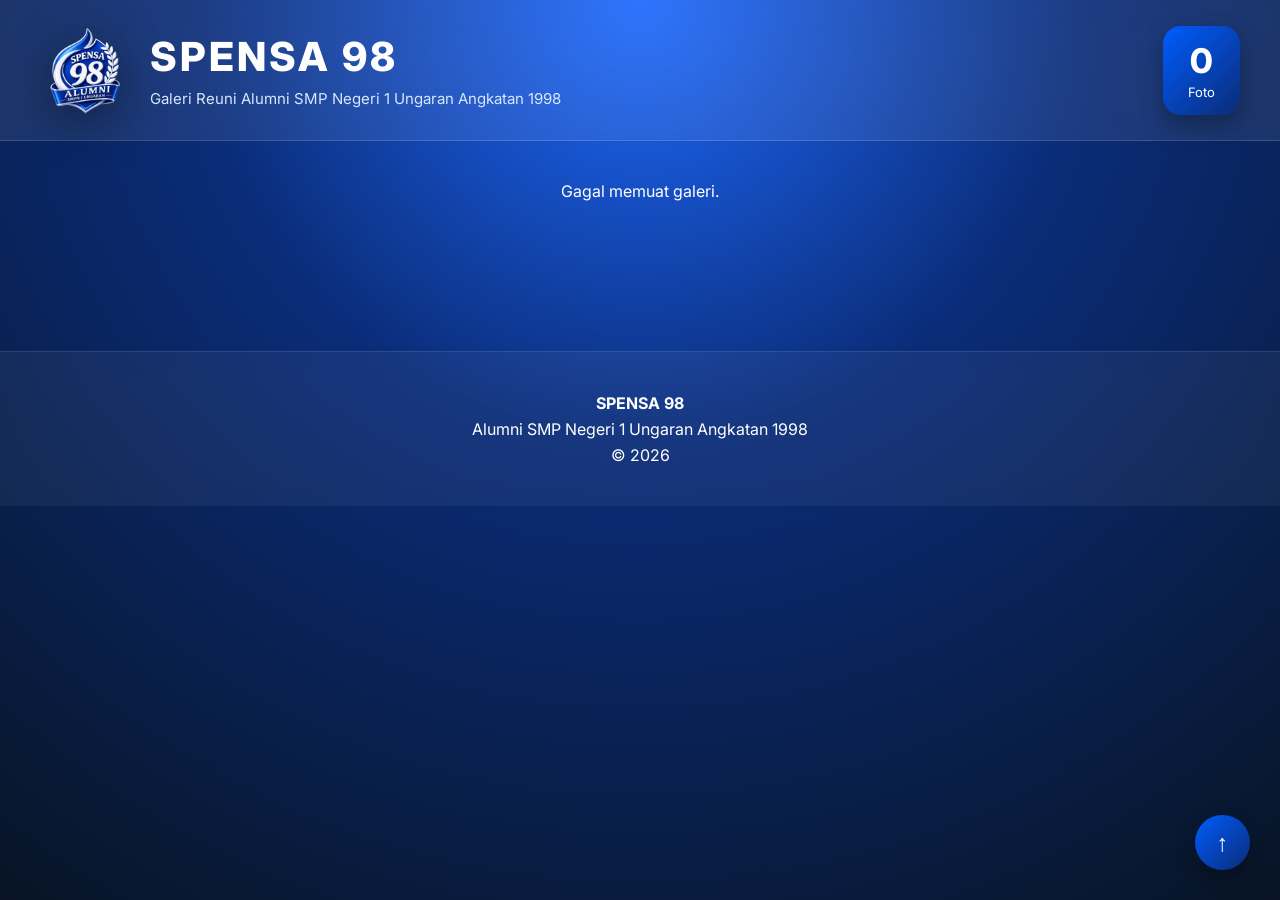
==== index.html @ cf9e3ee4 "Update index.html" ====
<!DOCTYPE html>
<html lang="id">

<head>
    <meta charset="UTF-8">
    <meta http-equiv="X-UA-Compatible" content="IE=edge">
    <meta name="viewport" content="width=device-width, initial-scale=1.0">

    <title>SPENSA 98 | Galeri Reuni</title>

    <meta name="description" content="Galeri Reuni Alumni SMP Negeri 1 Ungaran Angkatan 1998">
    <meta name="theme-color" content="#0B3D91">

    <!-- PWA -->
    <link rel="manifest" href="manifest.webmanifest">

    <meta name="apple-mobile-web-app-capable" content="yes">
    <meta name="apple-mobile-web-app-status-bar-style" content="default">
    <meta name="apple-mobile-web-app-title" content="SPENSA 98">

    <!-- Icon -->
    <link rel="icon" href="icon-192.png">
    <link rel="apple-touch-icon" href="icon-192.png">

    <!-- Open Graph -->
    <meta property="og:title" content="SPENSA 98 | Galeri Reuni">
    <meta property="og:description" content="Galeri Reuni Alumni SMP Negeri 1 Ungaran Angkatan 1998">
    <meta property="og:type" content="website">
    <meta property="og:image" content="icon-512.png">

    <!-- Font -->
    <link rel="preconnect" href="https://fonts.googleapis.com">
    <link rel="preconnect" href="https://fonts.gstatic.com" crossorigin>

    <link href="https://fonts.googleapis.com/css2?family=Inter:wght@300;400;500;600;700;800&display=swap" rel="stylesheet">

    <!-- CSS -->
    <link rel="stylesheet" href="style.css">

</head>

<body>

<header class="header">

    <div class="brand">

        <img src="logo.png" class="logo" alt="SPENSA 98">

        <div class="brand-text">
            <h1>SPENSA 98</h1>
            <p>Galeri Reuni Alumni SMP Negeri 1 Ungaran Angkatan 1998</p>
        </div>

    </div>

    <div class="photo-count">
        <span id="photoCount">0</span>
        <small>Foto</small>
    </div>

</header>


<!-- Loading -->

<div class="loading" id="loading">

    <div class="spinner"></div>

    <p>Memuat galeri...</p>

</div>


<!-- Empty -->

<div class="empty-state" id="emptyState">

    <div class="empty-icon">📷</div>

    <h2>Belum Ada Foto</h2>

    <p>Galeri masih kosong.</p>

</div>


<!-- Gallery -->

<main>

    <div class="gallery" id="gallery"></div>

</main>


<!-- Viewer -->

<div class="viewer" id="viewer">

    <button class="close-btn" id="closeViewer" aria-label="Tutup">
        ✕
    </button>

    <button class="nav prev" id="prevPhoto" aria-label="Foto Sebelumnya">
        ❮
    </button>

    <div class="viewer-content">

        <img id="viewerImage" src="" alt="">

        <div class="caption" id="caption"></div>

        <div class="viewer-actions">

            <button id="downloadBtn">
                ⬇ Download
            </button>

            <button id="shareBtn">
                🔗 Bagikan
            </button>

        </div>

    </div>

    <button class="nav next" id="nextPhoto" aria-label="Foto Berikutnya">
        ❯
    </button>

</div>


<!-- Scroll Top -->

<button id="topButton" class="top-button" aria-label="Kembali ke atas">

    ↑

</button>


<!-- Footer -->

<footer>

    <div class="footer-inner">

        <p><strong>SPENSA 98</strong></p>

        <p>Alumni SMP Negeri 1 Ungaran Angkatan 1998</p>

        <p>&copy; 2026</p>

    </div>

</footer>


<!-- Template -->

<template id="photoTemplate">

    <div class="photo-card">

        <img loading="lazy" draggable="false">

    </div>

</template>


<!-- Script -->

<script src="app.js"></script>

<script>

if ("serviceWorker" in navigator) {

    window.addEventListener("load", () => {

        navigator.serviceWorker.register("sw.js")

        .then(() => {

            console.log("Service Worker berhasil didaftarkan.");

        })

        .catch(err => {

            console.error("Service Worker gagal:", err);

        });

    });

}

</script>

</body>

</html>
---- style.css ----
:root{

--primary:#0A2C78;
--primary2:#005CFF;
--accent:#66C8FF;
--silver:#F5F8FF;

}

*{

margin:0;
padding:0;
box-sizing:border-box;

}

body{

font-family:'Inter',sans-serif;
color:white;

background:
radial-gradient(circle at top,#1F6AFF 0%,#0A2C78 40%,#081425 100%);

min-height:100vh;

}

/* HEADER */

.header{

display:flex;
justify-content:space-between;
align-items:center;

padding:25px 40px;

background:rgba(255,255,255,.08);

backdrop-filter:blur(15px);

position:sticky;

top:0;

z-index:999;

border-bottom:1px solid rgba(255,255,255,.15);

}

.brand{

display:flex;
align-items:center;
gap:20px;

}

.logo{

width:90px;
height:auto;

filter:drop-shadow(0 10px 25px rgba(0,0,0,.45));

}

.brand h1{

font-size:40px;
font-weight:800;
letter-spacing:3px;

}

.brand p{

margin-top:8px;
font-size:15px;
color:#D7E8FF;

}

/* COUNTER */

.photo-count{

background:linear-gradient(135deg,#005CFF,#0A2C78);

padding:14px 25px;

border-radius:18px;

text-align:center;

box-shadow:0 10px 25px rgba(0,0,0,.3);

}

.photo-count span{

display:block;

font-size:34px;

font-weight:800;

}

.photo-count small{

font-size:13px;

}

/* LOADING */

.loading{

text-align:center;

padding:40px;

}

.spinner{

width:50px;
height:50px;

margin:auto;

border:5px solid rgba(255,255,255,.25);

border-top:5px solid white;

border-radius:50%;

animation:spin 1s linear infinite;

}

@keyframes spin{

100%{

transform:rotate(360deg);

}

}

/* GALLERY */

.gallery{

column-count:4;

column-gap:18px;

padding:25px;

}

@media(max-width:1000px){

.gallery{

column-count:3;

}

}

@media(max-width:700px){

.gallery{

column-count:2;

}

}

.photo-card{

break-inside:avoid;

margin-bottom:18px;

background:rgba(255,255,255,.08);

border-radius:18px;

overflow:hidden;

backdrop-filter:blur(12px);

box-shadow:0 8px 25px rgba(0,0,0,.25);

transition:.3s;

cursor:pointer;

}

.photo-card:hover{

transform:translateY(-6px);

box-shadow:0 18px 40px rgba(0,92,255,.35);

}

.photo-card img{

display:block;

width:100%;

}

/* EMPTY */

.empty-state{

text-align:center;

padding:60px;

display:none;

}

/* VIEWER */

.viewer{

display:none;

position:fixed;

inset:0;

background:rgba(0,0,0,.92);

z-index:9999;

justify-content:center;

align-items:center;

}

.viewer-content img{

max-width:90vw;

max-height:85vh;

border-radius:15px;

}

.close-btn{

position:absolute;

top:25px;

right:25px;

font-size:32px;

background:none;

border:none;

color:white;

cursor:pointer;

}

.nav{

position:absolute;

top:50%;

transform:translateY(-50%);

font-size:40px;

background:none;

border:none;

color:white;

cursor:pointer;

}

.prev{

left:20px;

}

.next{

right:20px;

}

/* BACK TO TOP */

.top-button{

position:fixed;

bottom:30px;

right:30px;

width:55px;

height:55px;

border:none;

border-radius:50%;

background:linear-gradient(135deg,#005CFF,#0A2C78);

color:white;

font-size:24px;

cursor:pointer;

box-shadow:0 10px 20px rgba(0,0,0,.3);

}

/* FOOTER */

footer{

margin-top:60px;

padding:35px;

text-align:center;

background:rgba(255,255,255,.05);

backdrop-filter:blur(10px);

border-top:1px solid rgba(255,255,255,.1);

}

.footer-inner p{

margin:6px 0;

}
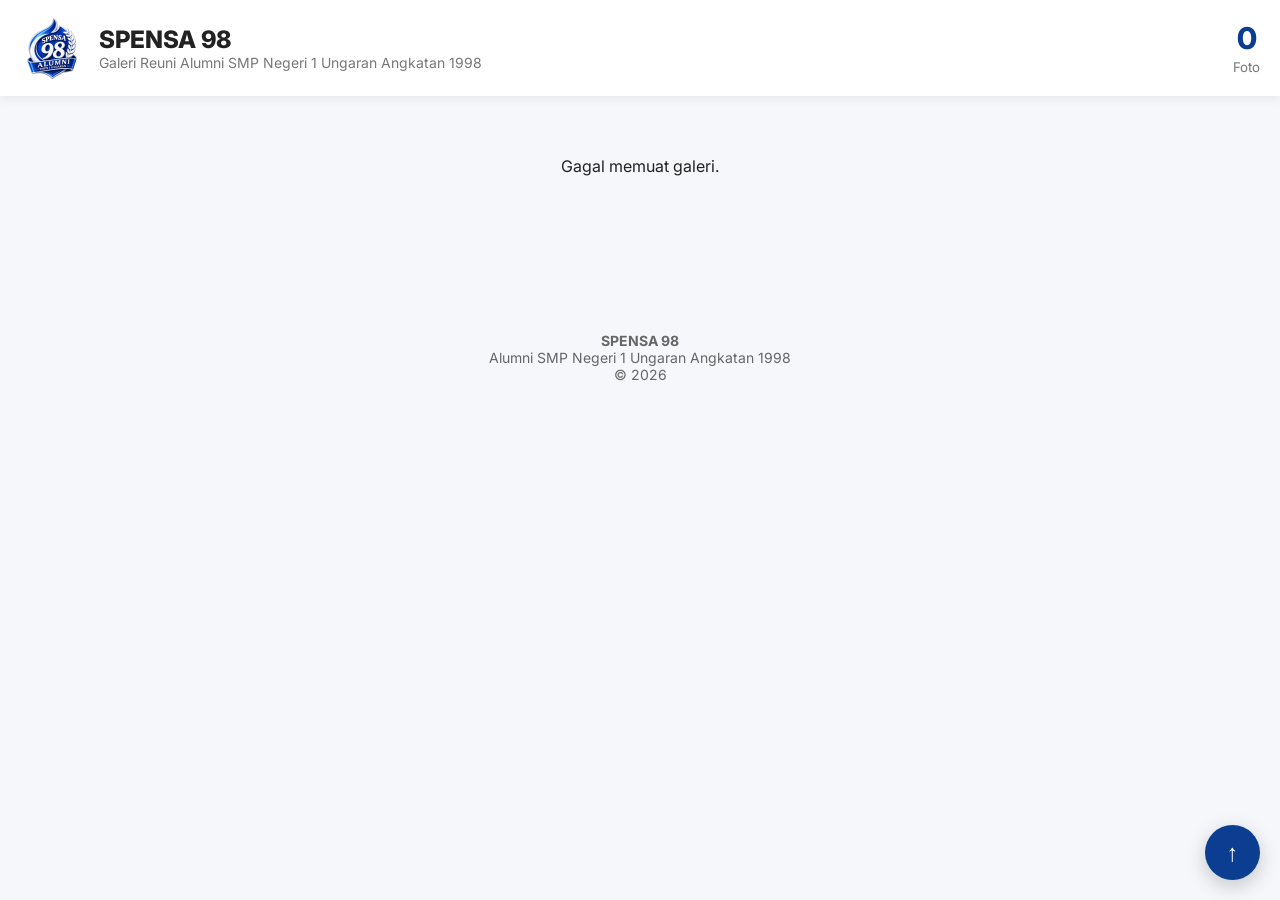
==== commit 112e08b2: "Fix HTML formatting and update comments" ====
--- a/index.html
+++ b/index.html
@@ -9,16 +9,15 @@
     <title>SPENSA 98 | Galeri Reuni</title>
 
     <meta name="description" content="Galeri Reuni Alumni SMP Negeri 1 Ungaran Angkatan 1998">
-    <meta name="theme-color" content="#0B3D91">
+    <meta name="theme-color" content="#0b3d91">
 
     <!-- PWA -->
     <link rel="manifest" href="manifest.webmanifest">
-
     <meta name="apple-mobile-web-app-capable" content="yes">
     <meta name="apple-mobile-web-app-status-bar-style" content="default">
     <meta name="apple-mobile-web-app-title" content="SPENSA 98">
 
-    <!-- Icon -->
+    <!-- Icons -->
     <link rel="icon" href="icon-192.png">
     <link rel="apple-touch-icon" href="icon-192.png">
 
@@ -28,7 +27,7 @@
     <meta property="og:type" content="website">
     <meta property="og:image" content="icon-512.png">
 
-    <!-- Font -->
+    <!-- Google Font -->
     <link rel="preconnect" href="https://fonts.googleapis.com">
     <link rel="preconnect" href="https://fonts.gstatic.com" crossorigin>
 
@@ -36,7 +35,6 @@
 
     <!-- CSS -->
     <link rel="stylesheet" href="style.css">
-
 </head>
 
 <body>
@@ -44,14 +42,12 @@
 <header class="header">
 
     <div class="brand">
+        <img src="logo.png" alt="Logo SPENSA 98" class="logo">
 
-        <img src="logo.png" class="logo" alt="SPENSA 98">
-
-        <div class="brand-text">
+        <div>
             <h1>SPENSA 98</h1>
             <p>Galeri Reuni Alumni SMP Negeri 1 Ungaran Angkatan 1998</p>
         </div>
-
     </div>
 
     <div class="photo-count">
@@ -61,148 +57,63 @@
 
 </header>
 
+<div class="loading" id="loading">
+    <div class="spinner"></div>
+    <p>Memuat galeri...</p>
+</div>
 
-<!-- Loading -->
+<div class="empty-state" id="emptyState">
+    📷
+    <h2>Belum ada foto</h2>
+    <p>Galeri masih kosong.</p>
+</div>
 
-<div class="loading" id="loading">
+<main>
+    <div class="gallery" id="gallery"></div>
+</main>
 
-    <div class="spinner"></div>
+<div class="viewer" id="viewer">
 
-    <p>Memuat galeri...</p>
+    <button class="close-btn" id="closeViewer" aria-label="Tutup">✕</button>
+
+    <button class="nav prev" id="prevPhoto" aria-label="Foto sebelumnya">❮</button>
+
+    <div class="viewer-content">
+        <img id="viewerImage" src="" alt="">
+        <div class="caption" id="caption"></div>
+    </div>
+
+    <button class="nav next" id="nextPhoto" aria-label="Foto berikutnya">❯</button>
 
 </div>
 
-
-<!-- Empty -->
-
-<div class="empty-state" id="emptyState">
-
-    <div class="empty-icon">📷</div>
-
-    <h2>Belum Ada Foto</h2>
-
-    <p>Galeri masih kosong.</p>
-
-</div>
-
-
-<!-- Gallery -->
-
-<main>
-
-    <div class="gallery" id="gallery"></div>
-
-</main>
-
-
-<!-- Viewer -->
-
-<div class="viewer" id="viewer">
-
-    <button class="close-btn" id="closeViewer" aria-label="Tutup">
-        ✕
-    </button>
-
-    <button class="nav prev" id="prevPhoto" aria-label="Foto Sebelumnya">
-        ❮
-    </button>
-
-    <div class="viewer-content">
-
-        <img id="viewerImage" src="" alt="">
-
-        <div class="caption" id="caption"></div>
-
-        <div class="viewer-actions">
-
-            <button id="downloadBtn">
-                ⬇ Download
-            </button>
-
-            <button id="shareBtn">
-                🔗 Bagikan
-            </button>
-
-        </div>
-
-    </div>
-
-    <button class="nav next" id="nextPhoto" aria-label="Foto Berikutnya">
-        ❯
-    </button>
-
-</div>
-
-
-<!-- Scroll Top -->
-
-<button id="topButton" class="top-button" aria-label="Kembali ke atas">
-
+<button class="top-button" id="topButton" aria-label="Kembali ke atas">
     ↑
-
 </button>
 
-
-<!-- Footer -->
-
 <footer>
-
     <div class="footer-inner">
-
         <p><strong>SPENSA 98</strong></p>
-
         <p>Alumni SMP Negeri 1 Ungaran Angkatan 1998</p>
-
         <p>&copy; 2026</p>
-
     </div>
-
 </footer>
 
-
-<!-- Template -->
-
 <template id="photoTemplate">
-
     <div class="photo-card">
-
         <img loading="lazy" draggable="false">
-
     </div>
-
 </template>
-
-
-<!-- Script -->
 
 <script src="app.js"></script>
 
 <script>
-
 if ("serviceWorker" in navigator) {
-
     window.addEventListener("load", () => {
-
-        navigator.serviceWorker.register("sw.js")
-
-        .then(() => {
-
-            console.log("Service Worker berhasil didaftarkan.");
-
-        })
-
-        .catch(err => {
-
-            console.error("Service Worker gagal:", err);
-
-        });
-
+        navigator.serviceWorker.register("sw.js");
     });
-
 }
-
 </script>
 
 </body>
-
-</html>+</html>
--- a/style.css
+++ b/style.css
@@ -1,372 +1,499 @@
-:root{
-
---primary:#0A2C78;
---primary2:#005CFF;
---accent:#66C8FF;
---silver:#F5F8FF;
-
-}
-
-*{
-
-margin:0;
-padding:0;
-box-sizing:border-box;
-
-}
-
-body{
-
-font-family:'Inter',sans-serif;
-color:white;
-
-background:
-radial-gradient(circle at top,#1F6AFF 0%,#0A2C78 40%,#081425 100%);
-
-min-height:100vh;
-
-}
-
-/* HEADER */
-
-.header{
-
-display:flex;
-justify-content:space-between;
-align-items:center;
-
-padding:25px 40px;
-
-background:rgba(255,255,255,.08);
-
-backdrop-filter:blur(15px);
-
-position:sticky;
-
-top:0;
-
-z-index:999;
-
-border-bottom:1px solid rgba(255,255,255,.15);
-
-}
-
-.brand{
-
-display:flex;
-align-items:center;
-gap:20px;
-
-}
-
-.logo{
-
-width:90px;
-height:auto;
-
-filter:drop-shadow(0 10px 25px rgba(0,0,0,.45));
-
-}
-
-.brand h1{
-
-font-size:40px;
-font-weight:800;
-letter-spacing:3px;
-
-}
-
-.brand p{
-
-margin-top:8px;
-font-size:15px;
-color:#D7E8FF;
-
-}
-
-/* COUNTER */
-
-.photo-count{
-
-background:linear-gradient(135deg,#005CFF,#0A2C78);
-
-padding:14px 25px;
-
-border-radius:18px;
-
-text-align:center;
-
-box-shadow:0 10px 25px rgba(0,0,0,.3);
-
-}
-
-.photo-count span{
-
-display:block;
-
-font-size:34px;
-
-font-weight:800;
-
-}
-
-.photo-count small{
-
-font-size:13px;
-
-}
-
-/* LOADING */
-
-.loading{
-
-text-align:center;
-
-padding:40px;
-
-}
-
-.spinner{
-
-width:50px;
-height:50px;
-
-margin:auto;
-
-border:5px solid rgba(255,255,255,.25);
-
-border-top:5px solid white;
-
-border-radius:50%;
-
-animation:spin 1s linear infinite;
-
-}
-
-@keyframes spin{
-
-100%{
-
-transform:rotate(360deg);
-
-}
-
-}
-
-/* GALLERY */
-
-.gallery{
-
-column-count:4;
-
-column-gap:18px;
-
-padding:25px;
-
-}
-
-@media(max-width:1000px){
-
-.gallery{
-
-column-count:3;
-
-}
-
-}
-
-@media(max-width:700px){
-
-.gallery{
-
-column-count:2;
-
-}
-
-}
-
-.photo-card{
-
-break-inside:avoid;
-
-margin-bottom:18px;
-
-background:rgba(255,255,255,.08);
-
-border-radius:18px;
-
-overflow:hidden;
-
-backdrop-filter:blur(12px);
-
-box-shadow:0 8px 25px rgba(0,0,0,.25);
-
-transition:.3s;
-
-cursor:pointer;
-
-}
-
-.photo-card:hover{
-
-transform:translateY(-6px);
-
-box-shadow:0 18px 40px rgba(0,92,255,.35);
-
-}
-
-.photo-card img{
-
-display:block;
-
-width:100%;
-
-}
-
-/* EMPTY */
-
-.empty-state{
-
-text-align:center;
-
-padding:60px;
-
-display:none;
-
-}
-
-/* VIEWER */
-
-.viewer{
-
-display:none;
-
-position:fixed;
-
-inset:0;
-
-background:rgba(0,0,0,.92);
-
-z-index:9999;
-
-justify-content:center;
-
-align-items:center;
-
-}
-
-.viewer-content img{
-
-max-width:90vw;
-
-max-height:85vh;
-
-border-radius:15px;
-
-}
-
-.close-btn{
-
-position:absolute;
-
-top:25px;
-
-right:25px;
-
-font-size:32px;
-
-background:none;
-
-border:none;
-
-color:white;
-
-cursor:pointer;
-
-}
-
-.nav{
-
-position:absolute;
-
-top:50%;
-
-transform:translateY(-50%);
-
-font-size:40px;
-
-background:none;
-
-border:none;
-
-color:white;
-
-cursor:pointer;
-
-}
-
-.prev{
-
-left:20px;
-
-}
-
-.next{
-
-right:20px;
-
-}
-
-/* BACK TO TOP */
-
-.top-button{
-
-position:fixed;
-
-bottom:30px;
-
-right:30px;
-
-width:55px;
-
-height:55px;
-
-border:none;
-
-border-radius:50%;
-
-background:linear-gradient(135deg,#005CFF,#0A2C78);
-
-color:white;
-
-font-size:24px;
-
-cursor:pointer;
-
-box-shadow:0 10px 20px rgba(0,0,0,.3);
-
-}
-
-/* FOOTER */
-
-footer{
-
-margin-top:60px;
-
-padding:35px;
-
-text-align:center;
-
-background:rgba(255,255,255,.05);
-
-backdrop-filter:blur(10px);
-
-border-top:1px solid rgba(255,255,255,.1);
-
-}
-
-.footer-inner p{
-
-margin:6px 0;
-
+/* ===========================
+   SPENSA 98 PHOTO ARCHIVE
+=========================== */
+
+*{
+    margin:0;
+    padding:0;
+    box-sizing:border-box;
+}
+
+:root{
+
+    --primary:#0b3d91;
+    --background:#f5f7fb;
+    --card:#ffffff;
+    --text:#222;
+    --muted:#777;
+
+    --radius:16px;
+
+}
+
+html{
+    scroll-behavior:smooth;
+}
+
+body{
+
+    font-family:'Inter',sans-serif;
+    background:var(--background);
+    color:var(--text);
+
+}
+
+
+/* ===========================
+   HEADER
+=========================== */
+
+.header{
+
+    position:sticky;
+    top:0;
+
+    z-index:100;
+
+    background:#fff;
+
+    display:flex;
+    justify-content:space-between;
+    align-items:center;
+
+    padding:16px 20px;
+
+    box-shadow:0 2px 10px rgba(0,0,0,.08);
+
+}
+
+.brand{
+
+    display:flex;
+    align-items:center;
+    gap:15px;
+
+}
+
+.logo{
+
+    width:64px;
+    height:64px;
+    object-fit:contain;
+
+}
+
+.brand h1{
+
+    font-size:24px;
+    font-weight:800;
+
+}
+
+.brand p{
+
+    font-size:14px;
+    color:var(--muted);
+
+}
+
+.photo-count{
+
+    text-align:center;
+
+}
+
+.photo-count span{
+
+    display:block;
+
+    font-size:30px;
+    font-weight:800;
+
+    color:var(--primary);
+
+}
+
+.photo-count small{
+
+    color:var(--muted);
+
+}
+
+
+/* ===========================
+   LOADING
+=========================== */
+
+.loading{
+
+    text-align:center;
+
+    padding:60px 20px;
+
+}
+
+.spinner{
+
+    width:48px;
+    height:48px;
+
+    border:4px solid #ddd;
+    border-top:4px solid var(--primary);
+
+    border-radius:50%;
+
+    margin:auto;
+
+    animation:spin 1s linear infinite;
+
+}
+
+@keyframes spin{
+
+    to{
+
+        transform:rotate(360deg);
+
+    }
+
+}
+
+
+/* ===========================
+   EMPTY
+=========================== */
+
+.empty-state{
+
+    display:none;
+
+    text-align:center;
+
+    padding:80px 20px;
+
+}
+
+.empty-icon{
+
+    font-size:70px;
+
+    margin-bottom:15px;
+
+}
+
+
+/* ===========================
+   GALLERY
+=========================== */
+
+.gallery{
+
+    columns:4 280px;
+
+    column-gap:16px;
+
+    padding:18px;
+
+}
+
+.photo-card{
+
+    break-inside:avoid;
+
+    margin-bottom:16px;
+
+}
+
+.photo-card img{
+
+    width:100%;
+
+    display:block;
+
+    border-radius:16px;
+
+    cursor:pointer;
+
+    transition:.25s;
+
+    background:#eee;
+
+}
+
+.photo-card img:hover{
+
+    transform:scale(1.03);
+
+    box-shadow:0 10px 25px rgba(0,0,0,.15);
+
+}
+
+
+/* ===========================
+   VIEWER
+=========================== */
+
+.viewer{
+
+    position:fixed;
+
+    inset:0;
+
+    background:rgba(0,0,0,.95);
+
+    display:none;
+
+    justify-content:center;
+
+    align-items:center;
+
+    z-index:9999;
+
+}
+
+.viewer.show{
+
+    display:flex;
+
+}
+
+.viewer-content{
+
+    width:100%;
+    height:100%;
+
+    display:flex;
+
+    flex-direction:column;
+
+    justify-content:center;
+
+    align-items:center;
+
+}
+
+#viewerImage{
+
+    max-width:100%;
+    max-height:80vh;
+
+    object-fit:contain;
+
+}
+
+.caption{
+
+    color:#fff;
+
+    margin-top:20px;
+
+    font-size:15px;
+
+}
+
+
+/* ===========================
+   ACTIONS
+=========================== */
+
+.viewer-actions{
+
+    display:flex;
+
+    gap:12px;
+
+    margin-top:20px;
+
+}
+
+.viewer-actions button{
+
+    border:none;
+
+    background:#fff;
+
+    padding:12px 18px;
+
+    border-radius:40px;
+
+    cursor:pointer;
+
+    font-weight:600;
+
+}
+
+.viewer-actions button:hover{
+
+    background:#eee;
+
+}
+
+
+/* ===========================
+   CLOSE
+=========================== */
+
+.close-btn{
+
+    position:absolute;
+
+    top:20px;
+    right:20px;
+
+    width:50px;
+    height:50px;
+
+    border:none;
+
+    border-radius:50%;
+
+    background:rgba(255,255,255,.2);
+
+    color:#fff;
+
+    font-size:28px;
+
+    cursor:pointer;
+
+}
+
+
+/* ===========================
+   NEXT PREV
+=========================== */
+
+.nav{
+
+    position:absolute;
+
+    top:50%;
+
+    transform:translateY(-50%);
+
+    width:56px;
+    height:56px;
+
+    border:none;
+
+    border-radius:50%;
+
+    background:rgba(255,255,255,.2);
+
+    color:#fff;
+
+    font-size:34px;
+
+    cursor:pointer;
+
+}
+
+.prev{
+
+    left:20px;
+
+}
+
+.next{
+
+    right:20px;
+
+}
+
+
+/* ===========================
+   TOP BUTTON
+=========================== */
+
+.top-button{
+
+    position:fixed;
+
+    right:20px;
+    bottom:20px;
+
+    width:55px;
+    height:55px;
+
+    border:none;
+
+    border-radius:50%;
+
+    background:var(--primary);
+
+    color:#fff;
+
+    font-size:24px;
+
+    cursor:pointer;
+
+    box-shadow:0 6px 20px rgba(0,0,0,.2);
+
+}
+
+
+/* ===========================
+   FOOTER
+=========================== */
+
+footer{
+
+    margin-top:30px;
+
+    padding:30px 20px;
+
+    text-align:center;
+
+    color:#666;
+
+    font-size:14px;
+
+}
+
+
+/* ===========================
+   MOBILE
+=========================== */
+
+@media(max-width:768px){
+
+    .gallery{
+
+        columns:2;
+
+        column-gap:10px;
+
+        padding:10px;
+
+    }
+
+    .header{
+
+        padding:12px;
+
+    }
+
+    .logo{
+
+        width:52px;
+        height:52px;
+
+    }
+
+    .brand h1{
+
+        font-size:20px;
+
+    }
+
+    .brand p{
+
+        font-size:12px;
+
+    }
+
+    .photo-count span{
+
+        font-size:22px;
+
+    }
+
+    .nav{
+
+        width:44px;
+        height:44px;
+
+        font-size:24px;
+
+    }
+
 }
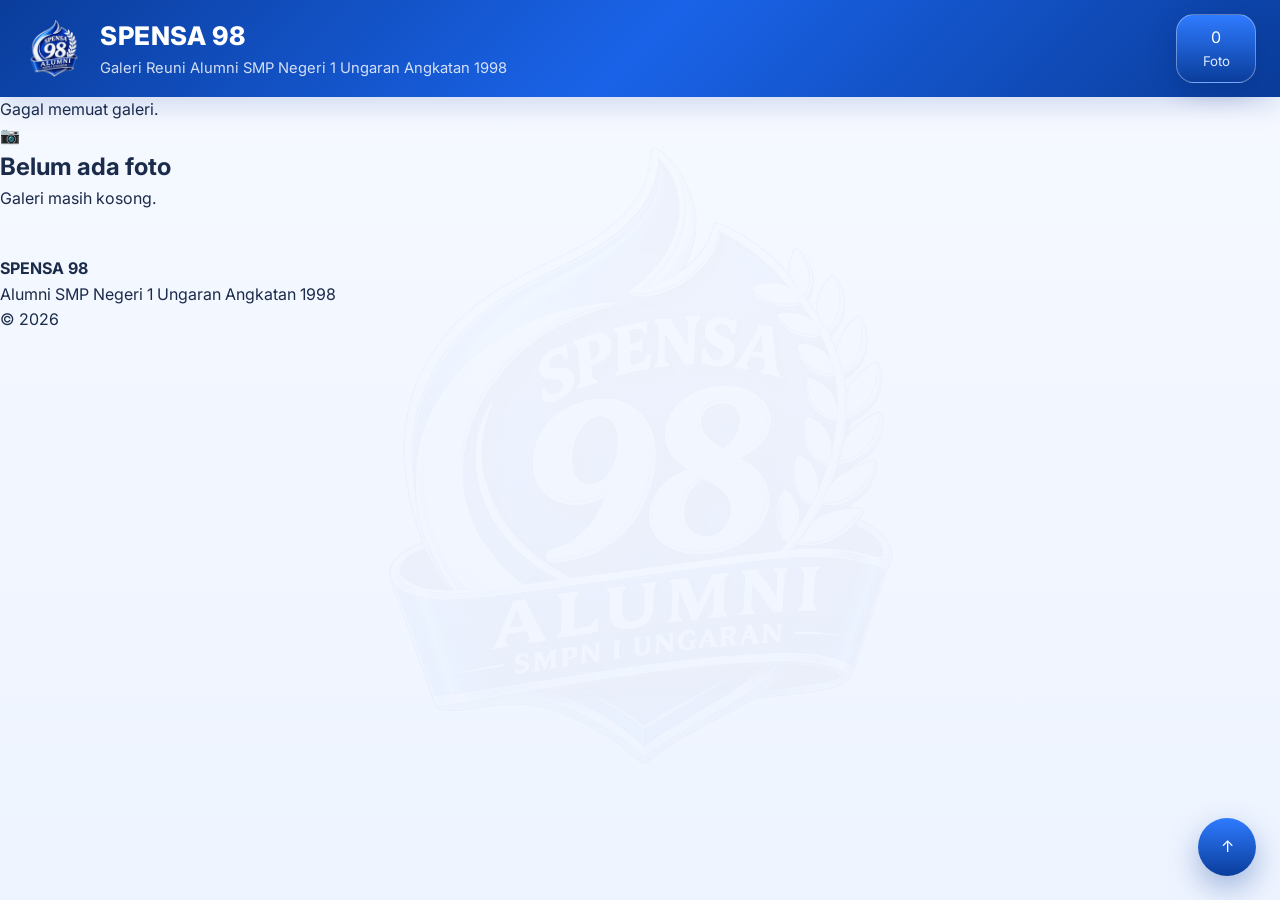
==== commit 850f9b84: "Add viewer actions buttons for copy and share" ====
--- a/index.html
+++ b/index.html
@@ -81,6 +81,14 @@
     <div class="viewer-content">
         <img id="viewerImage" src="" alt="">
         <div class="caption" id="caption"></div>
+
+		<div class="viewer-actions">
+
+		<button id="copyBtn">📋 Copy</button>
+
+		<button id="shareBtn">📤 Share</button>
+
+		</div>
     </div>
 
     <button class="nav next" id="nextPhoto" aria-label="Foto berikutnya">❯</button>
--- a/style.css
+++ b/style.css
@@ -1,139 +1,1489 @@
-/* ===========================
+/* ==================================================
+   01. ROOT & RESET
    SPENSA 98 PHOTO ARCHIVE
-=========================== */
-
-*{
+================================================== */
+
+/* Reset */
+
+*,
+*::before,
+*::after{
     margin:0;
     padding:0;
     box-sizing:border-box;
 }
 
+/* Theme */
+
 :root{
 
-    --primary:#0b3d91;
-    --background:#f5f7fb;
-    --card:#ffffff;
-    --text:#222;
-    --muted:#777;
-
-    --radius:16px;
-
-}
+    /* Brand */
+
+    --primary:#0A3D9B;
+    --primary-dark:#062A73;
+    --primary-light:#2F7BFF;
+    --secondary:#FFFFFF;
+
+    /* Background */
+
+    --background:#EEF4FF;
+    --surface:#FFFFFF;
+
+    /* Text */
+
+    --text:#1B2B4A;
+    --text-light:#64748B;
+
+    /* Border */
+
+    --border:#D8E6FF;
+
+    /* Shadow */
+
+    --shadow-sm:0 4px 12px rgba(10,61,155,.08);
+    --shadow-md:0 10px 24px rgba(10,61,155,.14);
+    --shadow-lg:0 18px 40px rgba(10,61,155,.20);
+
+    /* Radius */
+
+    --radius-sm:10px;
+    --radius-md:16px;
+    --radius-lg:22px;
+
+    /* Animation */
+
+    --speed-fast:.20s;
+    --speed-normal:.30s;
+    --speed-slow:.45s;
+
+    /* Header */
+
+    --header-height:82px;
+
+    /* Viewer */
+
+    --viewer-bg:rgba(0,0,0,.95);
+
+}
+
+/* HTML */
 
 html{
+
     scroll-behavior:smooth;
-}
+
+    -webkit-text-size-adjust:100%;
+
+}
+
+/* Body */
 
 body{
 
     font-family:'Inter',sans-serif;
-    background:var(--background);
+
+    background:
+    linear-gradient(
+        180deg,
+        #F6F9FF 0%,
+        #EEF4FF 100%
+    );
+
     color:var(--text);
 
-}
-
-
-/* ===========================
-   HEADER
-=========================== */
+    line-height:1.6;
+
+    overflow-x:hidden;
+
+    min-height:100vh;
+
+    text-rendering:optimizeLegibility;
+
+    -webkit-font-smoothing:antialiased;
+
+}
+
+/* Images */
+
+img{
+
+    display:block;
+
+    max-width:100%;
+
+    user-select:none;
+
+    -webkit-user-drag:none;
+
+}
+
+/* Links */
+
+a{
+
+    color:inherit;
+
+    text-decoration:none;
+
+}
+
+/* Button */
+
+button{
+
+    font:inherit;
+
+    cursor:pointer;
+
+    border:none;
+
+    outline:none;
+
+}
+
+/* Input */
+
+input{
+
+    font:inherit;
+
+    outline:none;
+
+}
+
+/* List */
+
+ul,
+ol{
+
+    list-style:none;
+
+}
+
+/* Selection */
+
+::selection{
+
+    background:var(--primary);
+
+    color:#fff;
+
+}
+
+/* Scrollbar */
+
+::-webkit-scrollbar{
+
+    width:10px;
+
+}
+
+::-webkit-scrollbar-track{
+
+    background:#ECEFF3;
+
+}
+
+::-webkit-scrollbar-thumb{
+
+    background:#B8C2D1;
+
+    border-radius:20px;
+
+}
+
+::-webkit-scrollbar-thumb:hover{
+
+    background:var(--primary);
+
+}
+
+/* Utility */
+
+.hidden{
+
+    display:none !important;
+
+}
+
+.fade{
+
+    transition:all var(--speed-normal) ease;
+
+}
+
+/* ==================================================
+   02. HEADER
+   SPENSA 98 PHOTO ARCHIVE
+================================================== */
 
 .header{
 
     position:sticky;
+
     top:0;
 
-    z-index:100;
-
-    background:#fff;
+    z-index:1000;
 
     display:flex;
+
     justify-content:space-between;
+
     align-items:center;
 
-    padding:16px 20px;
-
-    box-shadow:0 2px 10px rgba(0,0,0,.08);
-
-}
+    gap:20px;
+
+    width:100%;
+
+    min-height:var(--header-height);
+
+    padding:14px 24px;
+
+    background:
+    linear-gradient(
+        135deg,
+        #0A3D9B,
+        #1A63E8,
+        #0A3D9B
+    );
+
+    color:white;
+
+    box-shadow:var(--shadow-md);
+
+}
+
+/* ==========================
+   BRAND
+========================== */
 
 .brand{
 
     display:flex;
+
     align-items:center;
-    gap:15px;
-
-}
+
+    gap:16px;
+
+    min-width:0;
+
+}
+
+/* ==========================
+   LOGO
+========================== */
 
 .logo{
 
-    width:64px;
-    height:64px;
+    width:60px;
+
+    height:60px;
+
     object-fit:contain;
 
+    flex-shrink:0;
+
+    transition:transform var(--speed-normal);
+
+}
+
+.logo:hover{
+
+    transform:scale(1.05);
+
+}
+
+/* ==========================
+   TITLE
+========================== */
+
+.brand-text{
+
+    display:flex;
+
+    flex-direction:column;
+
+    justify-content:center;
+
+    min-width:0;
+
 }
 
 .brand h1{
 
-    font-size:24px;
+    font-size:1.6rem;
+
     font-weight:800;
 
+    color:white;
+
+    letter-spacing:.6px;
+
 }
 
 .brand p{
 
+    color:rgba(255,255,255,.82);
+
+    font-size:.92rem;
+
+}
+
+/* ==========================
+   PHOTO COUNT
+========================== */
+
+.photo-count{
+
+    display:flex;
+
+    flex-direction:column;
+
+    justify-content:center;
+
+    align-items:center;
+
+    min-width:80px;
+
+    padding:10px 16px;
+
+    border-radius:18px;
+
+    background:
+    linear-gradient(
+        180deg,
+        #2F7BFF,
+        #0A3D9B
+    );
+
+    border:1px solid rgba(255,255,255,.35);
+
+    box-shadow:0 8px 24px rgba(0,40,120,.35);
+
+}
+
+.photo-count span{
+
+    color:white;
+
+}
+
+.photo-count small{
+
+    color:#DCE8FF;
+
+}
+
+/* ==========================
+   HEADER SHRINK
+   (dipakai nanti oleh JS)
+========================== */
+
+.header.shrink{
+
+    min-height:64px;
+
+    padding:10px 20px;
+
+}
+
+.header.shrink .logo{
+
+    width:46px;
+
+    height:46px;
+
+}
+
+.header.shrink .brand h1{
+
+    font-size:1.25rem;
+
+}
+
+.header.shrink .brand p{
+
+    font-size:.80rem;
+
+}
+
+.header.shrink .photo-count{
+
+    padding:8px 14px;
+
+}
+
+.header.shrink .photo-count span{
+
+    font-size:1.45rem;
+
+}
+
+/* ==========================
+   HOVER
+========================== */
+
+.header:hover{
+
+    box-shadow:var(--shadow-md);
+
+}
+
+/* ==================================================
+   03. GALLERY
+   SPENSA 98 PHOTO ARCHIVE
+================================================== */
+
+/* ==========================
+   MAIN
+========================== */
+
+main{
+
+    width:100%;
+
+    max-width:1800px;
+
+    margin:auto;
+
+    padding:22px;
+
+}
+
+/* ==========================
+   GALLERY
+========================== */
+
+.gallery{
+
+    column-count:5;
+
+    column-gap:18px;
+
+    width:100%;
+
+}
+
+/* Desktop */
+
+@media (max-width:1600px){
+
+    .gallery{
+
+        column-count:4;
+
+    }
+
+}
+
+/* Laptop */
+
+@media (max-width:1200px){
+
+    .gallery{
+
+        column-count:3;
+
+    }
+
+}
+
+/* Tablet */
+
+@media (max-width:768px){
+
+    .gallery{
+
+        column-count:2;
+
+        column-gap:12px;
+
+    }
+
+}
+
+/* HP kecil */
+
+@media (max-width:480px){
+
+    .gallery{
+
+        column-count:2;
+
+        column-gap:10px;
+
+    }
+
+}
+
+/* ==========================
+   CARD
+========================== */
+
+.photo-card{
+
+    position:relative;
+
+    width:100%;
+
+    margin-bottom:18px;
+
+    break-inside:avoid;
+
+    overflow:hidden;
+
+    border-radius:20px;
+
+    background:white;
+
+    border:1px solid #D9E6FF;
+
+    box-shadow:var(--shadow-sm);
+
+    transition:.3s;
+
+}
+
+/* ==========================
+   IMAGE
+========================== */
+
+.photo-card img{
+
+    display:block;
+
+    width:100%;
+
+    height:auto;
+
+    cursor:pointer;
+
+    border-radius:18px;
+
+    transition:
+        transform .35s ease,
+        filter .35s ease;
+
+    background:#ECECEC;
+
+}
+
+/* ==========================
+   HOVER
+========================== */
+
+.photo-card:hover{
+
+    transform:translateY(-6px);
+
+    border-color:#2F7BFF;
+
+    box-shadow:
+
+    0 20px 42px rgba(10,61,155,.18);
+
+}
+
+.photo-card:hover img{
+
+    transform:scale(1.04);
+
+}
+
+/* ==========================
+   OVERLAY
+========================== */
+
+.photo-card::after{
+
+    content:"";
+
+    position:absolute;
+
+    inset:0;
+
+    background:linear-gradient(
+        to top,
+        rgba(0,0,0,.15),
+        transparent 40%
+    );
+
+    opacity:0;
+
+    transition:.30s;
+
+    pointer-events:none;
+
+}
+
+.photo-card:hover::after{
+
+    opacity:1;
+
+}
+
+/* ==========================
+   LOADING
+========================== */
+
+.photo-card img:not([src]){
+
+    min-height:240px;
+
+}
+
+/* ==========================
+   IMAGE LOADED
+========================== */
+
+.photo-card.loaded img{
+
+    animation:fadePhoto .45s ease;
+
+}
+
+/* ==========================
+   SKELETON
+========================== */
+
+.photo-card.loading{
+
+    min-height:220px;
+
+    background:linear-gradient(
+        90deg,
+        #ececec 25%,
+        #f7f7f7 37%,
+        #ececec 63%
+    );
+
+    background-size:400% 100%;
+
+    animation:skeleton 1.4s infinite;
+
+}
+
+/* ==========================
+   BADGE
+========================== */
+
+.photo-card .badge{
+
+    position:absolute;
+
+    top:10px;
+
+    right:10px;
+
+    padding:6px 10px;
+
+    border-radius:30px;
+
+    background:rgba(0,0,0,.45);
+
+    color:#fff;
+
+    font-size:12px;
+
+    backdrop-filter:blur(6px);
+
+    opacity:0;
+
+    transition:.25s;
+
+}
+
+.photo-card:hover .badge{
+
+    opacity:1;
+
+}
+
+/* ==========================
+   TAP EFFECT MOBILE
+========================== */
+
+.photo-card:active{
+
+    transform:scale(.98);
+
+}
+
+/* ==========================
+   PREVENT DRAG
+========================== */
+
+.photo-card img{
+
+    -webkit-user-drag:none;
+
+    user-select:none;
+
+}
+
+/* ==========================
+   FADE ANIMATION
+========================== */
+
+@keyframes fadePhoto{
+
+    from{
+
+        opacity:0;
+
+        transform:scale(.97);
+
+    }
+
+    to{
+
+        opacity:1;
+
+        transform:scale(1);
+
+    }
+
+}
+
+/* ==========================
+   SKELETON ANIMATION
+========================== */
+
+@keyframes skeleton{
+
+    0%{
+
+        background-position:100% 0;
+
+    }
+
+    100%{
+
+        background-position:-100% 0;
+
+    }
+
+}
+
+/* ==================================================
+   04. VIEWER (FULLSCREEN)
+   SPENSA 98 PHOTO ARCHIVE
+================================================== */
+
+/* ==========================
+   FULLSCREEN
+========================== */
+
+.viewer{
+
+    position:fixed;
+
+    inset:0;
+
+    display:none;
+
+    justify-content:center;
+
+    align-items:center;
+
+    background:rgba(0,0,0,.96);
+
+    backdrop-filter:blur(6px);
+
+    -webkit-backdrop-filter:blur(6px);
+
+    z-index:999999;
+
+    opacity:0;
+
+    transition:opacity .3s ease;
+
+}
+
+.viewer.show{
+
+    display:flex;
+
+    opacity:1;
+
+}
+
+/* ==========================
+   CONTENT
+========================== */
+
+.viewer-content{
+
+    position:relative;
+
+    width:100%;
+
+    height:100%;
+
+    display:flex;
+
+    justify-content:center;
+
+    align-items:center;
+
+    overflow:hidden;
+
+}
+
+/* ==========================
+   IMAGE
+========================== */
+
+#viewerImage{
+
+    display:block;
+
+    width:auto;
+
+    height:auto;
+
+    max-width:100vw;
+
+    max-height:100vh;
+
+    object-fit:contain;
+
+    user-select:none;
+
+    -webkit-user-drag:none;
+
+}
+
+/* ==========================
+   FADE
+========================== */
+
+.viewer.show #viewerImage{
+
+    animation:viewerFade .25s ease;
+
+}
+
+/* ==========================
+   CAPTION
+========================== */
+
+.caption{
+
+    position:absolute;
+
+    left:50%;
+
+    bottom:25px;
+
+    transform:translateX(-50%);
+
+    max-width:90%;
+
+    padding:10px 18px;
+
+    border-radius:999px;
+
+    background:rgba(0,0,0,.45);
+
+    color:#fff;
+
     font-size:14px;
-    color:var(--muted);
-
-}
-
-.photo-count{
 
     text-align:center;
 
-}
-
-.photo-count span{
+    backdrop-filter:blur(8px);
+
+    white-space:nowrap;
+
+    overflow:hidden;
+
+    text-overflow:ellipsis;
+
+}
+
+/* ==========================
+   CLOSE BUTTON
+========================== */
+
+.close-btn{
+
+    background:rgba(255,255,255,.18);
+
+    backdrop-filter:blur(10px);
+
+    border:1px solid rgba(255,255,255,.2);
+
+}
+
+.close-btn:hover{
+
+    background:rgba(255,255,255,.28);
+
+}
+
+/* ==========================
+   NAVIGATION
+========================== */
+
+.nav{
+
+    background:rgba(255,255,255,.18);
+
+    backdrop-filter:blur(10px);
+
+    border:1px solid rgba(255,255,255,.2);
+
+}
+
+.nav:hover{
+
+    background:rgba(255,255,255,.28);
+
+}
+
+.prev{
+
+    left:20px;
+
+}
+
+.next{
+
+    right:20px;
+
+}
+
+/* ==========================
+   ACTION BUTTONS
+========================== */
+
+.viewer-actions{
+
+    position:absolute;
+
+    bottom:75px;
+
+    left:50%;
+
+    transform:translateX(-50%);
+
+    display:flex;
+
+    gap:12px;
+
+}
+
+.viewer-actions button{
+
+    min-width:46px;
+
+    height:46px;
+
+    padding:0 18px;
+
+    border:none;
+
+    border-radius:999px;
+
+    background:rgba(255,255,255,.18);
+
+    color:#fff;
+
+    font-size:14px;
+
+    cursor:pointer;
+
+    backdrop-filter:blur(8px);
+
+    transition:.25s;
+
+}
+
+.viewer-actions button:hover{
+
+    background:rgba(255,255,255,.32);
+
+}
+
+/* ==========================
+   LOADING
+========================== */
+
+.viewer.loading #viewerImage{
+
+    opacity:.4;
+
+}
+
+/* ==========================
+   MOBILE
+========================== */
+
+@media (max-width:768px){
+
+    #viewerImage{
+
+    width:auto;
+
+    height:auto;
+
+    max-width:100vw;
+
+    max-height:100dvh;
+
+    object-fit:contain;
+
+}
+
+    .nav{
+
+        width:46px;
+
+        height:46px;
+
+        font-size:24px;
+
+    }
+
+    .prev{
+
+        left:8px;
+
+    }
+
+    .next{
+
+        right:8px;
+
+    }
+
+    .close-btn{
+
+        top:10px;
+
+        right:10px;
+
+        width:42px;
+
+        height:42px;
+
+        font-size:24px;
+
+    }
+
+    .caption{
+
+        bottom:15px;
+
+        font-size:13px;
+
+        max-width:95%;
+
+    }
+
+}
+
+/* ==========================
+   ANIMATION
+========================== */
+
+@keyframes viewerFade{
+
+    from{
+
+        opacity:0;
+
+        transform:scale(.96);
+
+    }
+
+    to{
+
+        opacity:1;
+
+        transform:scale(1);
+
+    }
+
+}
+
+/* ==================================================
+   05. BUTTONS & FLOATING ACTION
+   SPENSA 98 PHOTO ARCHIVE
+================================================== */
+
+/* ==========================
+   BACK TO TOP
+========================== */
+
+.top-button{
+
+    position:fixed;
+
+    right:24px;
+
+    bottom:24px;
+
+    width:58px;
+
+    height:58px;
+
+    display:flex;
+
+    justify-content:center;
+
+    align-items:center;
+
+    border:none;
+
+    border-radius:50%;
+
+    background:
+
+    linear-gradient(
+
+    180deg,
+
+    #2F7BFF,
+
+    #0A3D9B
+
+    );
+
+    color:white;
+
+    box-shadow:
+
+    0 12px 30px rgba(10,61,155,.35);
+
+}
+
+.top-button.show{
+
+    opacity:1;
+
+    visibility:visible;
+
+    transform:translateY(0);
+
+}
+
+.top-button:hover{
+
+    transform:translateY(-4px);
+
+    background:var(--primary-light);
+
+}
+
+/* ==========================
+   VIEWER ACTIONS
+========================== */
+
+.viewer-actions{
+
+    position:absolute;
+
+    left:50%;
+
+    bottom:80px;
+
+    transform:translateX(-50%);
+
+    display:flex;
+
+    gap:14px;
+
+    z-index:20;
+
+}
+
+/* ==========================
+   BUTTON STYLE
+========================== */
+
+.viewer-actions button{
+
+    display:flex;
+
+    align-items:center;
+
+    justify-content:center;
+
+    gap:8px;
+
+    height:46px;
+
+    padding:0 18px;
+
+    border-radius:999px;
+
+    background:
+
+    linear-gradient(
+
+    180deg,
+
+    rgba(47,123,255,.85),
+
+    rgba(10,61,155,.92)
+
+    );
+
+    color:white;
+
+    font-weight:600;
+
+    border:1px solid rgba(255,255,255,.18);
+
+}
+
+.viewer-actions button:hover{
+
+    background:rgba(255,255,255,.28);
+
+    transform:translateY(-2px);
+
+}
+
+.viewer-actions button:active{
+
+    transform:scale(.96);
+
+}
+
+/* ==========================
+   DOWNLOAD
+========================== */
+
+#downloadBtn{
+
+    min-width:120px;
+
+}
+
+/* ==========================
+   SHARE
+========================== */
+
+#shareBtn{
+
+    min-width:100px;
+
+}
+
+/* ==========================
+   LOADING BUTTON
+========================== */
+
+.button-loading{
+
+    pointer-events:none;
+
+    opacity:.6;
+
+}
+
+/* ==========================
+   MOBILE
+========================== */
+
+@media(max-width:768px){
+
+    .viewer-actions{
+
+        bottom:60px;
+
+        gap:10px;
+
+    }
+
+    .viewer-actions button{
+
+        height:42px;
+
+        padding:0 14px;
+
+        font-size:13px;
+
+    }
+
+    .top-button{
+
+        width:50px;
+
+        height:50px;
+
+        right:16px;
+
+        bottom:16px;
+
+        font-size:20px;
+
+    }
+
+}
+
+/* ==================================================
+   07. ANIMATION
+   SPENSA 98 PHOTO ARCHIVE
+================================================== */
+
+/* ==========================
+   FADE IN
+========================== */
+
+.fade-in{
+
+    animation:fadeIn .45s ease both;
+
+}
+
+@keyframes fadeIn{
+
+    from{
+
+        opacity:0;
+
+        transform:translateY(12px);
+
+    }
+
+    to{
+
+        opacity:1;
+
+        transform:translateY(0);
+
+    }
+
+}
+
+/* ==========================
+   ZOOM IN
+========================== */
+
+.zoom-in{
+
+    animation:zoomIn .30s ease both;
+
+}
+
+@keyframes zoomIn{
+
+    from{
+
+        opacity:0;
+
+        transform:scale(.95);
+
+    }
+
+    to{
+
+        opacity:1;
+
+        transform:scale(1);
+
+    }
+
+}
+
+/* ==========================
+   PHOTO HOVER
+========================== */
+
+.photo-card{
+
+    will-change:transform;
+
+}
+
+.photo-card:hover{
+
+    transform:translateY(-4px);
+
+}
+
+.photo-card:hover img{
+
+    transform:scale(1.04);
+
+}
+
+/* ==========================
+   IMAGE LOADED
+========================== */
+
+.photo-card img{
+
+    opacity:0;
+
+    transition:
+        opacity .35s ease,
+        transform .35s ease;
+
+}
+
+.photo-card img{
 
     display:block;
 
-    font-size:30px;
-    font-weight:800;
-
-    color:var(--primary);
-
-}
-
-.photo-count small{
-
-    color:var(--muted);
-
-}
-
-
-/* ===========================
-   LOADING
-=========================== */
-
-.loading{
-
-    text-align:center;
-
-    padding:60px 20px;
-
-}
+    width:100%;
+
+    height:auto;
+
+    cursor:pointer;
+
+    border-radius:18px;
+
+    opacity:1;
+
+    transition:
+        transform .35s ease,
+        filter .35s ease;
+
+    background:#ECECEC;
+
+}
+
+/* ==========================
+   VIEWER IMAGE
+========================== */
+
+#viewerImage{
+
+    animation:viewerOpen .25s ease;
+
+}
+
+@keyframes viewerOpen{
+
+    from{
+
+        opacity:0;
+
+        transform:scale(.96);
+
+    }
+
+    to{
+
+        opacity:1;
+
+        transform:scale(1);
+
+    }
+
+}
+
+/* ==========================
+   SPINNER
+========================== */
 
 .spinner{
 
-    width:48px;
-    height:48px;
-
-    border:4px solid #ddd;
-    border-top:4px solid var(--primary);
-
-    border-radius:50%;
-
-    margin:auto;
-
     animation:spin 1s linear infinite;
 
 }
@@ -148,352 +1498,146 @@
 
 }
 
-
-/* ===========================
-   EMPTY
-=========================== */
-
-.empty-state{
-
-    display:none;
-
-    text-align:center;
-
-    padding:80px 20px;
-
-}
-
-.empty-icon{
-
-    font-size:70px;
-
-    margin-bottom:15px;
-
-}
-
-
-/* ===========================
-   GALLERY
-=========================== */
-
-.gallery{
-
-    columns:4 280px;
-
-    column-gap:16px;
-
-    padding:18px;
-
-}
-
-.photo-card{
-
-    break-inside:avoid;
-
-    margin-bottom:16px;
-
-}
-
-.photo-card img{
-
-    width:100%;
-
-    display:block;
-
-    border-radius:16px;
-
-    cursor:pointer;
-
-    transition:.25s;
-
-    background:#eee;
-
-}
-
-.photo-card img:hover{
-
-    transform:scale(1.03);
-
-    box-shadow:0 10px 25px rgba(0,0,0,.15);
-
-}
-
-
-/* ===========================
-   VIEWER
-=========================== */
-
+/* ==========================
+   FLOAT BUTTON
+========================== */
+
+.top-button{
+
+    transition:
+        transform .25s,
+        opacity .25s,
+        background .25s;
+
+}
+
+.top-button:hover{
+
+    transform:translateY(-5px);
+
+}
+
+/* ==========================
+   BUTTON EFFECT
+========================== */
+
+button{
+
+    transition:
+        background .25s,
+        color .25s,
+        transform .20s;
+
+}
+
+button:active{
+
+    transform:scale(.96);
+
+}
+
+/* ==========================
+   SCROLLBAR
+========================== */
+
+::-webkit-scrollbar{
+
+    width:10px;
+
+}
+
+::-webkit-scrollbar-track{
+
+    background:#EAF2FF;
+
+}
+
+::-webkit-scrollbar-thumb{
+
+    background:
+
+    linear-gradient(
+
+    180deg,
+
+    #2F7BFF,
+
+    #0A3D9B
+
+    );
+
+    border-radius:30px;
+
+}
+
+::-webkit-scrollbar-thumb:hover{
+
+    background:#083480;
+
+}
+
+/* ==========================
+   REDUCE MOTION
+========================== */
+
+@media (prefers-reduced-motion:reduce){
+
+    *{
+
+        animation:none !important;
+
+        transition:none !important;
+
+        scroll-behavior:auto !important;
+
+    }
+
+}
+
+body::before{
+
+    content:"";
+
+    position:fixed;
+
+    inset:0;
+
+    background:url("logo.png") center center no-repeat;
+
+    background-size:650px;
+
+    opacity:.025;
+
+    pointer-events:none;
+
+    z-index:-1;
+
+}
 .viewer{
 
-    position:fixed;
-
-    inset:0;
-
-    background:rgba(0,0,0,.95);
-
-    display:none;
-
-    justify-content:center;
-
-    align-items:center;
-
-    z-index:9999;
-
+    touch-action:none;
+
+}
+
+.viewer:not(.show){
+    pointer-events:none;
 }
 
 .viewer.show{
-
-    display:flex;
-
-}
-
-.viewer-content{
-
-    width:100%;
-    height:100%;
-
-    display:flex;
-
-    flex-direction:column;
-
-    justify-content:center;
-
-    align-items:center;
-
-}
-
-#viewerImage{
-
-    max-width:100%;
-    max-height:80vh;
-
-    object-fit:contain;
-
-}
-
-.caption{
-
-    color:#fff;
-
-    margin-top:20px;
-
-    font-size:15px;
-
-}
-
-
-/* ===========================
-   ACTIONS
-=========================== */
-
-.viewer-actions{
-
-    display:flex;
-
-    gap:12px;
-
-    margin-top:20px;
-
-}
-
-.viewer-actions button{
-
-    border:none;
-
-    background:#fff;
-
-    padding:12px 18px;
-
-    border-radius:40px;
-
-    cursor:pointer;
-
-    font-weight:600;
-
-}
-
-.viewer-actions button:hover{
-
-    background:#eee;
-
-}
-
-
-/* ===========================
-   CLOSE
-=========================== */
-
-.close-btn{
-
-    position:absolute;
-
-    top:20px;
-    right:20px;
-
-    width:50px;
-    height:50px;
-
-    border:none;
-
-    border-radius:50%;
-
-    background:rgba(255,255,255,.2);
-
-    color:#fff;
-
-    font-size:28px;
-
-    cursor:pointer;
-
-}
-
-
-/* ===========================
-   NEXT PREV
-=========================== */
-
-.nav{
-
-    position:absolute;
-
-    top:50%;
-
-    transform:translateY(-50%);
-
-    width:56px;
-    height:56px;
-
-    border:none;
-
-    border-radius:50%;
-
-    background:rgba(255,255,255,.2);
-
-    color:#fff;
-
-    font-size:34px;
-
-    cursor:pointer;
-
-}
-
-.prev{
-
-    left:20px;
-
-}
-
-.next{
-
-    right:20px;
-
-}
-
-
-/* ===========================
-   TOP BUTTON
-=========================== */
-
-.top-button{
-
-    position:fixed;
-
-    right:20px;
-    bottom:20px;
-
-    width:55px;
-    height:55px;
-
-    border:none;
-
-    border-radius:50%;
-
-    background:var(--primary);
-
-    color:#fff;
-
-    font-size:24px;
-
-    cursor:pointer;
-
-    box-shadow:0 6px 20px rgba(0,0,0,.2);
-
-}
-
-
-/* ===========================
-   FOOTER
-=========================== */
-
-footer{
-
-    margin-top:30px;
-
-    padding:30px 20px;
-
-    text-align:center;
-
-    color:#666;
-
-    font-size:14px;
-
-}
-
-
-/* ===========================
-   MOBILE
-=========================== */
-
-@media(max-width:768px){
-
-    .gallery{
-
-        columns:2;
-
-        column-gap:10px;
-
-        padding:10px;
-
-    }
-
-    .header{
-
-        padding:12px;
-
-    }
-
-    .logo{
-
-        width:52px;
-        height:52px;
-
-    }
-
-    .brand h1{
-
-        font-size:20px;
-
-    }
-
-    .brand p{
-
-        font-size:12px;
-
-    }
-
-    .photo-count span{
-
-        font-size:22px;
-
-    }
-
-    .nav{
-
-        width:44px;
-        height:44px;
-
-        font-size:24px;
-
-    }
-
-}+    pointer-events:auto;
+}
+
+@media (max-width:768px) {
+    #viewerImage {
+        width: 100%;       /* Ubah dari auto ke 100% */
+        height: auto;      /* Biarkan auto agar proporsi terjaga */
+        max-width: 100vw;
+        max-height: 80vh;  /* Batasi tinggi agar tidak tertutup tombol bawah */
+        object-fit: contain; /* Memastikan seluruh gambar terlihat */
+    }
+    
+    /* Pastikan viewer content juga fleksibel */
+    .viewer-content {
+        padding: 10px;
+    }
+}
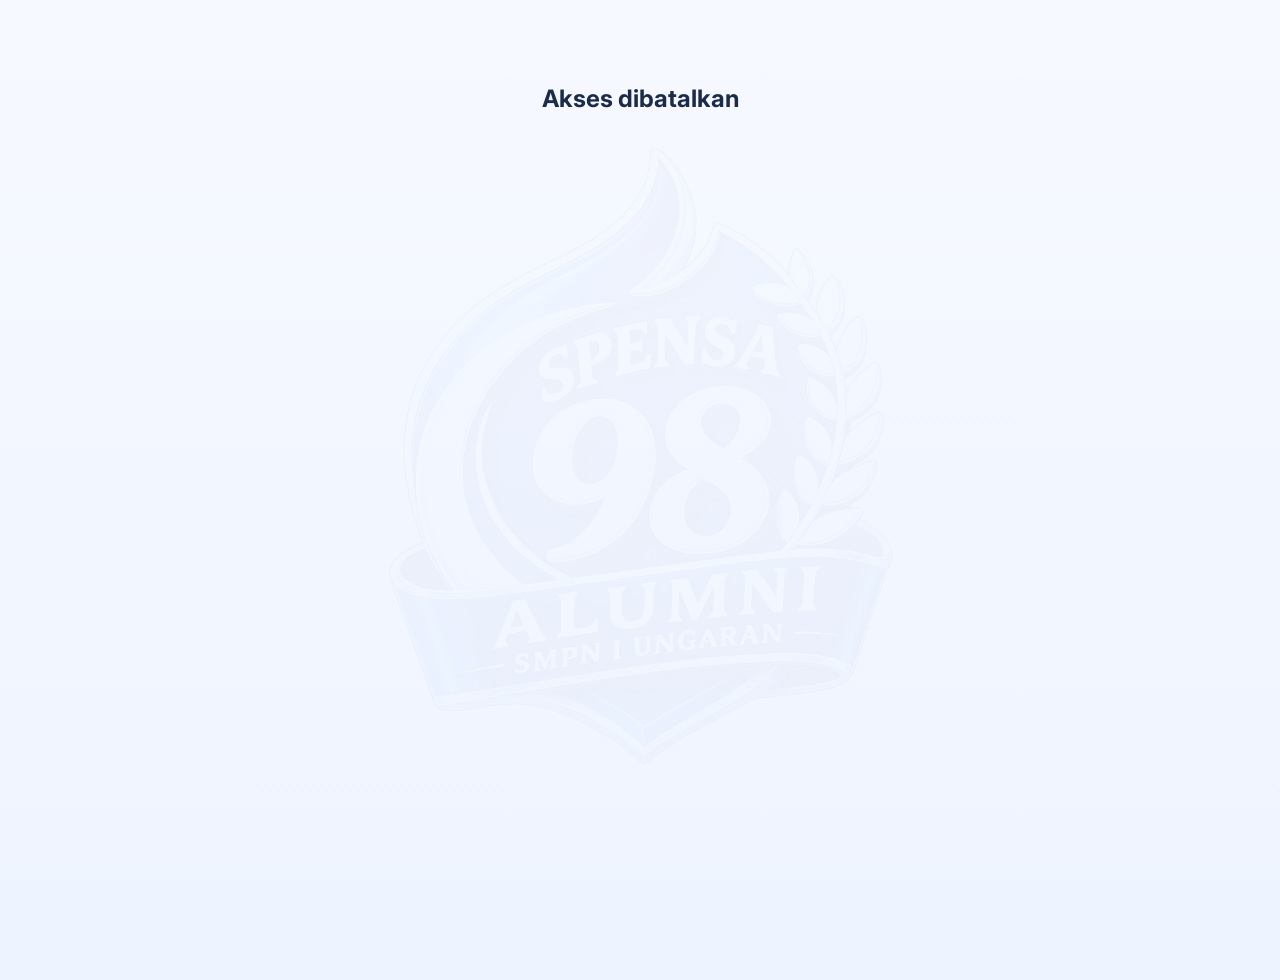
==== commit 97e2b942: "Refactor viewer buttons and remove unused elements" ====
--- a/index.html
+++ b/index.html
@@ -72,26 +72,23 @@
     <div class="gallery" id="gallery"></div>
 </main>
 
-<div class="viewer" id="viewer">
+<div class="viewer-toolbar">
 
-    <button class="close-btn" id="closeViewer" aria-label="Tutup">✕</button>
+    <button id="prevPhoto" class="tool-btn">
+        ❮ Prev
+    </button>
 
-    <button class="nav prev" id="prevPhoto" aria-label="Foto sebelumnya">❮</button>
+    <button id="shareBtn" class="tool-btn">
+        📤 Share
+    </button>
 
-    <div class="viewer-content">
-        <img id="viewerImage" src="" alt="">
-        <div class="caption" id="caption"></div>
+    <button id="downloadBtn" class="tool-btn">
+        ⬇ Download
+    </button>
 
-		<div class="viewer-actions">
-
-		<button id="copyBtn">📋 Copy</button>
-
-		<button id="shareBtn">📤 Share</button>
-
-		</div>
-    </div>
-
-    <button class="nav next" id="nextPhoto" aria-label="Foto berikutnya">❯</button>
+    <button id="nextPhoto" class="tool-btn">
+        Next ❯
+    </button>
 
 </div>
 
--- a/style.css
+++ b/style.css
@@ -786,17 +786,21 @@
 
     align-items:center;
 
-    background:rgba(0,0,0,.96);
-
-    backdrop-filter:blur(6px);
-
-    -webkit-backdrop-filter:blur(6px);
-
-    z-index:999999;
-
-    opacity:0;
-
-    transition:opacity .3s ease;
+    background:
+
+    linear-gradient(
+
+    180deg,
+
+    #04152F,
+
+    #072456,
+
+    #000814
+
+    );
+
+    z-index:99999;
 
 }
 
@@ -814,195 +818,187 @@
 
 .viewer-content{
 
-    position:relative;
-
     width:100%;
 
     height:100%;
 
     display:flex;
 
+    flex-direction:column;
+
     justify-content:center;
 
     align-items:center;
 
+    padding:20px;
+
+}
+
+/* ==========================
+   IMAGE
+========================== */
+
+#viewerImage{
+
+    max-width:96vw;
+
+    max-height:82vh;
+
+    width:auto;
+
+    height:auto;
+
+    object-fit:contain;
+
+    border-radius:10px;
+
+    user-select:none;
+
+    -webkit-user-drag:none;
+
+    transform:scale(1);
+
+    transition:
+        opacity .25s,
+        transform .25s;
+
+}
+
+/* ==========================
+   FADE
+========================== */
+
+.viewer.show #viewerImage{
+
+    animation:viewerFade .25s ease;
+
+}
+
+/* ==========================
+   CAPTION
+========================== */
+
+.caption{
+
+    position:static;
+
+    margin-top:18px;
+
+    margin-bottom:18px;
+
+    max-width:90%;
+
+    padding:10px 18px;
+
+    border-radius:999px;
+
+    background:rgba(0,0,0,.45);
+
+    color:#fff;
+
+    font-size:14px;
+
+    text-align:center;
+
+    backdrop-filter:blur(8px);
+
+    white-space:nowrap;
+
     overflow:hidden;
 
-}
-
-/* ==========================
-   IMAGE
-========================== */
-
-#viewerImage{
-
-    display:block;
-
-    width:auto;
-
-    height:auto;
-
-    max-width:100vw;
-
-    max-height:100vh;
-
-    object-fit:contain;
-
-    user-select:none;
-
-    -webkit-user-drag:none;
-
-}
-
-/* ==========================
-   FADE
-========================== */
-
-.viewer.show #viewerImage{
-
-    animation:viewerFade .25s ease;
-
-}
-
-/* ==========================
-   CAPTION
-========================== */
-
-.caption{
-
-    position:absolute;
-
-    left:50%;
-
-    bottom:25px;
-
-    transform:translateX(-50%);
-
-    max-width:90%;
-
-    padding:10px 18px;
+    text-overflow:ellipsis;
+
+}
+
+/* ==========================
+   CLOSE BUTTON
+========================== */
+
+.close-btn{
+
+    background:rgba(255,255,255,.18);
+
+    backdrop-filter:blur(10px);
+
+    border:1px solid rgba(255,255,255,.2);
+
+}
+
+.close-btn:hover{
+
+    background:rgba(255,255,255,.28);
+
+}
+
+/* ===========================
+   VIEWER TOOLBAR
+=========================== */
+
+.viewer-toolbar{
+
+    display:flex;
+
+    justify-content:center;
+
+    align-items:center;
+
+    gap:14px;
+
+    margin-top:10px;
+
+    flex-wrap:wrap;
+
+}
+
+.tool-btn{
+
+    min-width:120px;
+
+    height:46px;
+
+    padding:0 24px;
 
     border-radius:999px;
 
-    background:rgba(0,0,0,.45);
+    background:#ffffff;
+
+    color:#0A3D9B;
+
+    font-weight:600;
+
+    box-shadow:0 8px 20px rgba(0,0,0,.18);
+
+    transition:.25s;
+
+}
+
+.tool-btn:hover{
+
+    background:#0A3D9B;
 
     color:#fff;
 
-    font-size:14px;
-
-    text-align:center;
-
-    backdrop-filter:blur(8px);
-
-    white-space:nowrap;
-
-    overflow:hidden;
-
-    text-overflow:ellipsis;
-
-}
-
-/* ==========================
-   CLOSE BUTTON
-========================== */
-
-.close-btn{
-
-    background:rgba(255,255,255,.18);
-
-    backdrop-filter:blur(10px);
-
-    border:1px solid rgba(255,255,255,.2);
-
-}
-
-.close-btn:hover{
-
-    background:rgba(255,255,255,.28);
-
-}
-
-/* ==========================
-   NAVIGATION
-========================== */
-
-.nav{
-
-    background:rgba(255,255,255,.18);
-
-    backdrop-filter:blur(10px);
-
-    border:1px solid rgba(255,255,255,.2);
-
-}
-
-.nav:hover{
-
-    background:rgba(255,255,255,.28);
-
-}
-
-.prev{
-
-    left:20px;
-
-}
-
-.next{
-
-    right:20px;
-
-}
-
-/* ==========================
-   ACTION BUTTONS
-========================== */
-
-.viewer-actions{
-
-    position:absolute;
-
-    bottom:75px;
-
-    left:50%;
-
-    transform:translateX(-50%);
-
-    display:flex;
-
-    gap:12px;
-
-}
-
-.viewer-actions button{
-
-    min-width:46px;
-
-    height:46px;
-
-    padding:0 18px;
-
-    border:none;
-
-    border-radius:999px;
-
-    background:rgba(255,255,255,.18);
-
-    color:#fff;
-
-    font-size:14px;
-
-    cursor:pointer;
-
-    backdrop-filter:blur(8px);
-
-    transition:.25s;
-
-}
-
-.viewer-actions button:hover{
-
-    background:rgba(255,255,255,.32);
+}
+
+@media (max-width:768px){
+
+    .viewer-toolbar{
+
+        gap:10px;
+
+    }
+
+    .tool-btn{
+
+        min-width:calc(50% - 8px);
+
+        height:44px;
+
+        font-size:14px;
+
+        padding:0 14px;
+
+    }
 
 }
 
@@ -1024,17 +1020,13 @@
 
     #viewerImage{
 
-    width:auto;
-
-    height:auto;
-
-    max-width:100vw;
-
-    max-height:100dvh;
-
-    object-fit:contain;
-
-}
+        max-width:100vw;
+
+        max-height:88vh;
+
+        border-radius:0;
+
+    }
 
     .nav{
 
@@ -1069,16 +1061,6 @@
         height:42px;
 
         font-size:24px;
-
-    }
-
-    .caption{
-
-        bottom:15px;
-
-        font-size:13px;
-
-        max-width:95%;
 
     }
 
@@ -1178,82 +1160,6 @@
 }
 
 /* ==========================
-   VIEWER ACTIONS
-========================== */
-
-.viewer-actions{
-
-    position:absolute;
-
-    left:50%;
-
-    bottom:80px;
-
-    transform:translateX(-50%);
-
-    display:flex;
-
-    gap:14px;
-
-    z-index:20;
-
-}
-
-/* ==========================
-   BUTTON STYLE
-========================== */
-
-.viewer-actions button{
-
-    display:flex;
-
-    align-items:center;
-
-    justify-content:center;
-
-    gap:8px;
-
-    height:46px;
-
-    padding:0 18px;
-
-    border-radius:999px;
-
-    background:
-
-    linear-gradient(
-
-    180deg,
-
-    rgba(47,123,255,.85),
-
-    rgba(10,61,155,.92)
-
-    );
-
-    color:white;
-
-    font-weight:600;
-
-    border:1px solid rgba(255,255,255,.18);
-
-}
-
-.viewer-actions button:hover{
-
-    background:rgba(255,255,255,.28);
-
-    transform:translateY(-2px);
-
-}
-
-.viewer-actions button:active{
-
-    transform:scale(.96);
-
-}
-
-/* ==========================
    DOWNLOAD
 ========================== */
 
@@ -1418,7 +1324,7 @@
 
 .photo-card img{
 
-    opacity:0;
+    opacity:1;
 
     transition:
         opacity .35s ease,
@@ -1426,25 +1332,9 @@
 
 }
 
-.photo-card img{
-
-    display:block;
-
-    width:100%;
-
-    height:auto;
-
-    cursor:pointer;
-
-    border-radius:18px;
+.photo-card img.loaded{
 
     opacity:1;
-
-    transition:
-        transform .35s ease,
-        filter .35s ease;
-
-    background:#ECECEC;
 
 }
 
@@ -1613,31 +1503,3 @@
     z-index:-1;
 
 }
-.viewer{
-
-    touch-action:none;
-
-}
-
-.viewer:not(.show){
-    pointer-events:none;
-}
-
-.viewer.show{
-    pointer-events:auto;
-}
-
-@media (max-width:768px) {
-    #viewerImage {
-        width: 100%;       /* Ubah dari auto ke 100% */
-        height: auto;      /* Biarkan auto agar proporsi terjaga */
-        max-width: 100vw;
-        max-height: 80vh;  /* Batasi tinggi agar tidak tertutup tombol bawah */
-        object-fit: contain; /* Memastikan seluruh gambar terlihat */
-    }
-    
-    /* Pastikan viewer content juga fleksibel */
-    .viewer-content {
-        padding: 10px;
-    }
-}
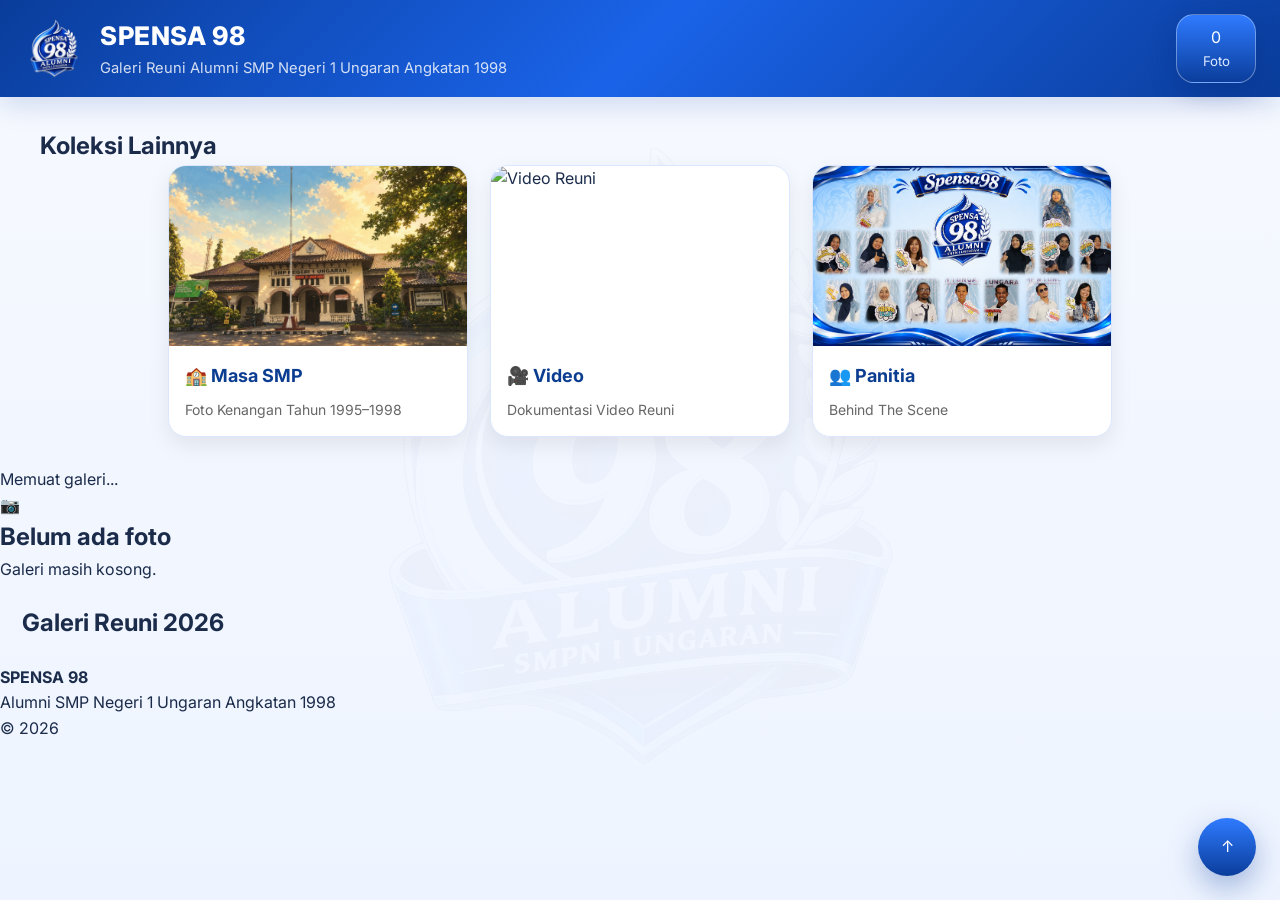
==== commit 5ec99d69: "Update index.html" ====
--- a/index.html
+++ b/index.html
@@ -37,7 +37,7 @@
     <link rel="stylesheet" href="style.css">
 </head>
 
-<body>
+<body data-category="IMG">
 
 <header class="header">
 
@@ -56,6 +56,52 @@
     </div>
 
 </header>
+<!-- ==========================================
+     KOLEKSI LAINNYA
+========================================== -->
+
+<section class="collection-section">
+
+    <h2 class="section-title">Koleksi Lainnya</h2>
+
+    <div class="collection-scroll">
+
+        <a href="galeri-smp.html" class="collection-card">
+
+            <img src="cover-smp.png" alt="Foto Masa SMP">
+
+            <div class="collection-info">
+                <h3>🏫 Masa SMP</h3>
+                <p>Foto Kenangan Tahun 1995–1998</p>
+            </div>
+
+        </a>
+
+        <a href="video-smp.html" class="collection-card">
+
+            <img src="cover-video.jpg" alt="Video Reuni">
+
+            <div class="collection-info">
+                <h3>🎥 Video</h3>
+                <p>Dokumentasi Video Reuni</p>
+            </div>
+
+        </a>
+
+        <a href="panitia.html" class="collection-card">
+
+            <img src="cover-panitia.jpg" alt="Panitia">
+
+            <div class="collection-info">
+                <h3>👥 Panitia</h3>
+                <p>Behind The Scene</p>
+            </div>
+
+        </a>
+
+    </div>
+
+</section>
 
 <div class="loading" id="loading">
     <div class="spinner"></div>
@@ -69,26 +115,70 @@
 </div>
 
 <main>
+
+    <h2 class="section-title">Galeri Reuni 2026</h2>
+
     <div class="gallery" id="gallery"></div>
+
 </main>
 
-<div class="viewer-toolbar">
-
-    <button id="prevPhoto" class="tool-btn">
-        ❮ Prev
+<div class="viewer" id="viewer">
+
+    <button class="close-btn" id="closeViewer" aria-label="Tutup">
+        ✕
     </button>
 
-    <button id="shareBtn" class="tool-btn">
-        📤 Share
-    </button>
-
-    <button id="downloadBtn" class="tool-btn">
-        ⬇ Download
-    </button>
-
-    <button id="nextPhoto" class="tool-btn">
-        Next ❯
-    </button>
+    <div class="viewer-content">
+
+        <img
+            id="viewerImage"
+            src=""
+            alt="Preview Foto"
+            draggable="false">
+
+        <video
+            id="viewerVideo"
+            controls
+            playsinline
+            preload="metadata"
+            style="display:none">
+        </video>
+
+        <div class="caption" id="caption"></div>
+
+        <div class="viewer-toolbar">
+
+            <button
+                id="prevPhoto"
+                class="tool-btn"
+                type="button">
+                ❮ Prev
+            </button>
+
+            <button
+                id="shareBtn"
+                class="tool-btn"
+                type="button">
+                📤 Share
+            </button>
+
+            <button
+                id="downloadBtn"
+                class="tool-btn"
+                type="button">
+                ⬇ Download
+            </button>
+
+            <button
+                id="nextPhoto"
+                class="tool-btn"
+                type="button">
+                Next ❯
+            </button>
+
+        </div>
+
+    </div>
 
 </div>
 
--- a/style.css
+++ b/style.css
@@ -253,6 +253,108 @@
 
 }
 
+/* ==================================================
+   NAVIGATION MENU
+================================================== */
+
+.nav-menu{
+
+    display:flex;
+
+    justify-content:center;
+
+    align-items:center;
+
+    gap:12px;
+
+    overflow-x:auto;
+
+    white-space:nowrap;
+
+    padding:12px 20px;
+
+    background:#ffffff;
+
+    border-bottom:1px solid var(--border);
+
+    box-shadow:var(--shadow-sm);
+
+    scrollbar-width:none;
+
+}
+
+
+.nav-menu::-webkit-scrollbar{
+
+    display:none;
+
+}
+
+
+.nav-menu a{
+
+    flex-shrink:0;
+
+    display:flex;
+
+    align-items:center;
+
+    justify-content:center;
+
+    gap:6px;
+
+    padding:9px 18px;
+
+    border-radius:30px;
+
+    background:#EEF4FF;
+
+    color:var(--primary-dark);
+
+    font-weight:600;
+
+    font-size:14px;
+
+    transition:.25s;
+
+}
+
+
+.nav-menu a:hover,
+.nav-menu a.active{
+
+    background:var(--primary);
+
+    color:white;
+
+    transform:translateY(-2px);
+
+}
+
+
+/* HP */
+
+@media(max-width:768px){
+
+    .nav-menu{
+
+        justify-content:flex-start;
+
+        padding:10px 14px;
+
+    }
+
+
+    .nav-menu a{
+
+        font-size:13px;
+
+        padding:8px 14px;
+
+    }
+
+}
+
 /* ==========================
    BRAND
 ========================== */
@@ -937,26 +1039,23 @@
 .viewer-toolbar{
 
     display:flex;
-
     justify-content:center;
-
     align-items:center;
-
-    gap:14px;
-
-    margin-top:10px;
-
-    flex-wrap:wrap;
+    gap:8px;
+    margin-top:12px;
+    width:100%;
+    flex-wrap:nowrap;
 
 }
 
 .tool-btn{
 
-    min-width:120px;
-
-    height:46px;
-
-    padding:0 24px;
+    flex:1;
+    min-width:0;
+
+    height:44px;
+
+    padding:0 12px;
 
     border-radius:999px;
 
@@ -966,17 +1065,30 @@
 
     font-weight:600;
 
+    font-size:14px;
+
+    white-space:nowrap;
+
     box-shadow:0 8px 20px rgba(0,0,0,.18);
 
-    transition:.25s;
+    transition:
+        background .25s,
+        color .25s,
+        transform .2s;
 
 }
 
 .tool-btn:hover{
 
     background:#0A3D9B;
-
     color:#fff;
+    transform:translateY(-2px);
+
+}
+
+.tool-btn:active{
+
+    transform:scale(.96);
 
 }
 
@@ -984,19 +1096,17 @@
 
     .viewer-toolbar{
 
-        gap:10px;
+        gap:6px;
 
     }
 
     .tool-btn{
 
-        min-width:calc(50% - 8px);
-
-        height:44px;
-
-        font-size:14px;
-
-        padding:0 14px;
+        height:40px;
+
+        padding:0 6px;
+
+        font-size:13px;
 
     }
 
@@ -1160,26 +1270,6 @@
 }
 
 /* ==========================
-   DOWNLOAD
-========================== */
-
-#downloadBtn{
-
-    min-width:120px;
-
-}
-
-/* ==========================
-   SHARE
-========================== */
-
-#shareBtn{
-
-    min-width:100px;
-
-}
-
-/* ==========================
    LOADING BUTTON
 ========================== */
 
@@ -1188,46 +1278,6 @@
     pointer-events:none;
 
     opacity:.6;
-
-}
-
-/* ==========================
-   MOBILE
-========================== */
-
-@media(max-width:768px){
-
-    .viewer-actions{
-
-        bottom:60px;
-
-        gap:10px;
-
-    }
-
-    .viewer-actions button{
-
-        height:42px;
-
-        padding:0 14px;
-
-        font-size:13px;
-
-    }
-
-    .top-button{
-
-        width:50px;
-
-        height:50px;
-
-        right:16px;
-
-        bottom:16px;
-
-        font-size:20px;
-
-    }
 
 }
 
@@ -1318,6 +1368,134 @@
 
 }
 
+/* ==========================================
+   COLLECTION
+========================================== */
+
+.collection-section{
+
+    width:min(1200px,95%);
+    margin:30px auto;
+
+}
+
+.collection-scroll{
+
+    display:flex;
+    justify-content:center;
+    align-items:stretch;
+    flex-wrap:wrap;
+    gap:22px;
+
+}
+
+.collection-card{
+
+    width:300px;
+
+    text-decoration:none;
+
+    color:inherit;
+
+    border-radius:18px;
+
+    overflow:hidden;
+
+    background:#fff;
+
+    border:1px solid #DCE7FF;
+
+    box-shadow:0 8px 22px rgba(0,0,0,.08);
+
+    transition:.28s;
+
+}
+
+.collection-card:hover{
+
+    transform:translateY(-6px);
+
+    box-shadow:0 16px 34px rgba(11,61,145,.22);
+
+}
+
+.collection-card img{
+
+    width:100%;
+
+    height:180px;
+
+    object-fit:cover;
+
+    display:block;
+
+}
+
+.collection-info{
+
+    padding:16px;
+
+}
+
+.collection-info h3{
+
+    margin:0 0 8px;
+
+    color:#0b3d91;
+
+    font-size:18px;
+
+    font-weight:700;
+
+}
+
+.collection-info p{
+
+    margin:0;
+
+    color:#666;
+
+    font-size:14px;
+
+    line-height:1.5;
+
+}
+
+/* ==========================
+   TABLET
+========================== */
+
+@media (max-width:900px){
+
+    .collection-card{
+
+        width:280px;
+
+    }
+
+}
+
+/* ==========================
+   MOBILE
+========================== */
+
+@media (max-width:640px){
+
+    .collection-scroll{
+
+        gap:16px;
+
+    }
+
+    .collection-card{
+
+        width:100%;
+        max-width:380px;
+
+    }
+
+}
+
 /* ==========================
    IMAGE LOADED
 ========================== */
